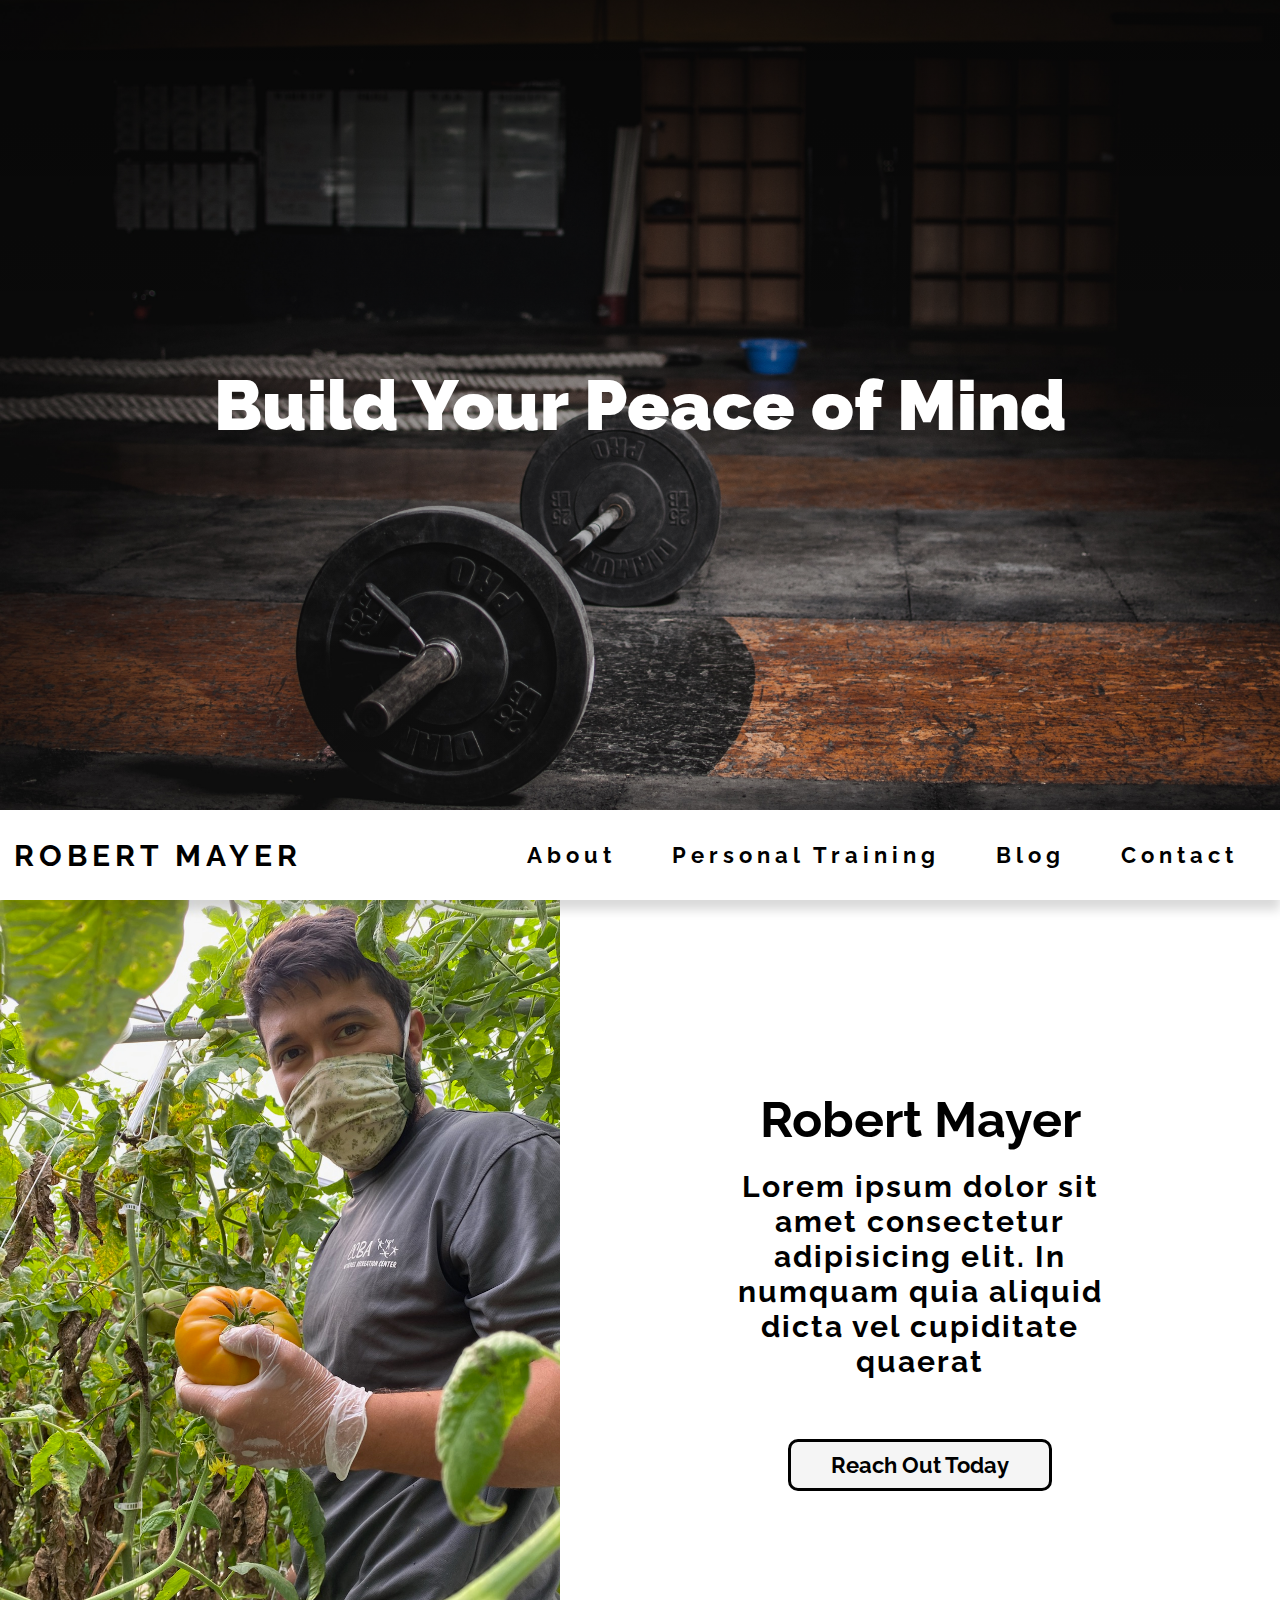
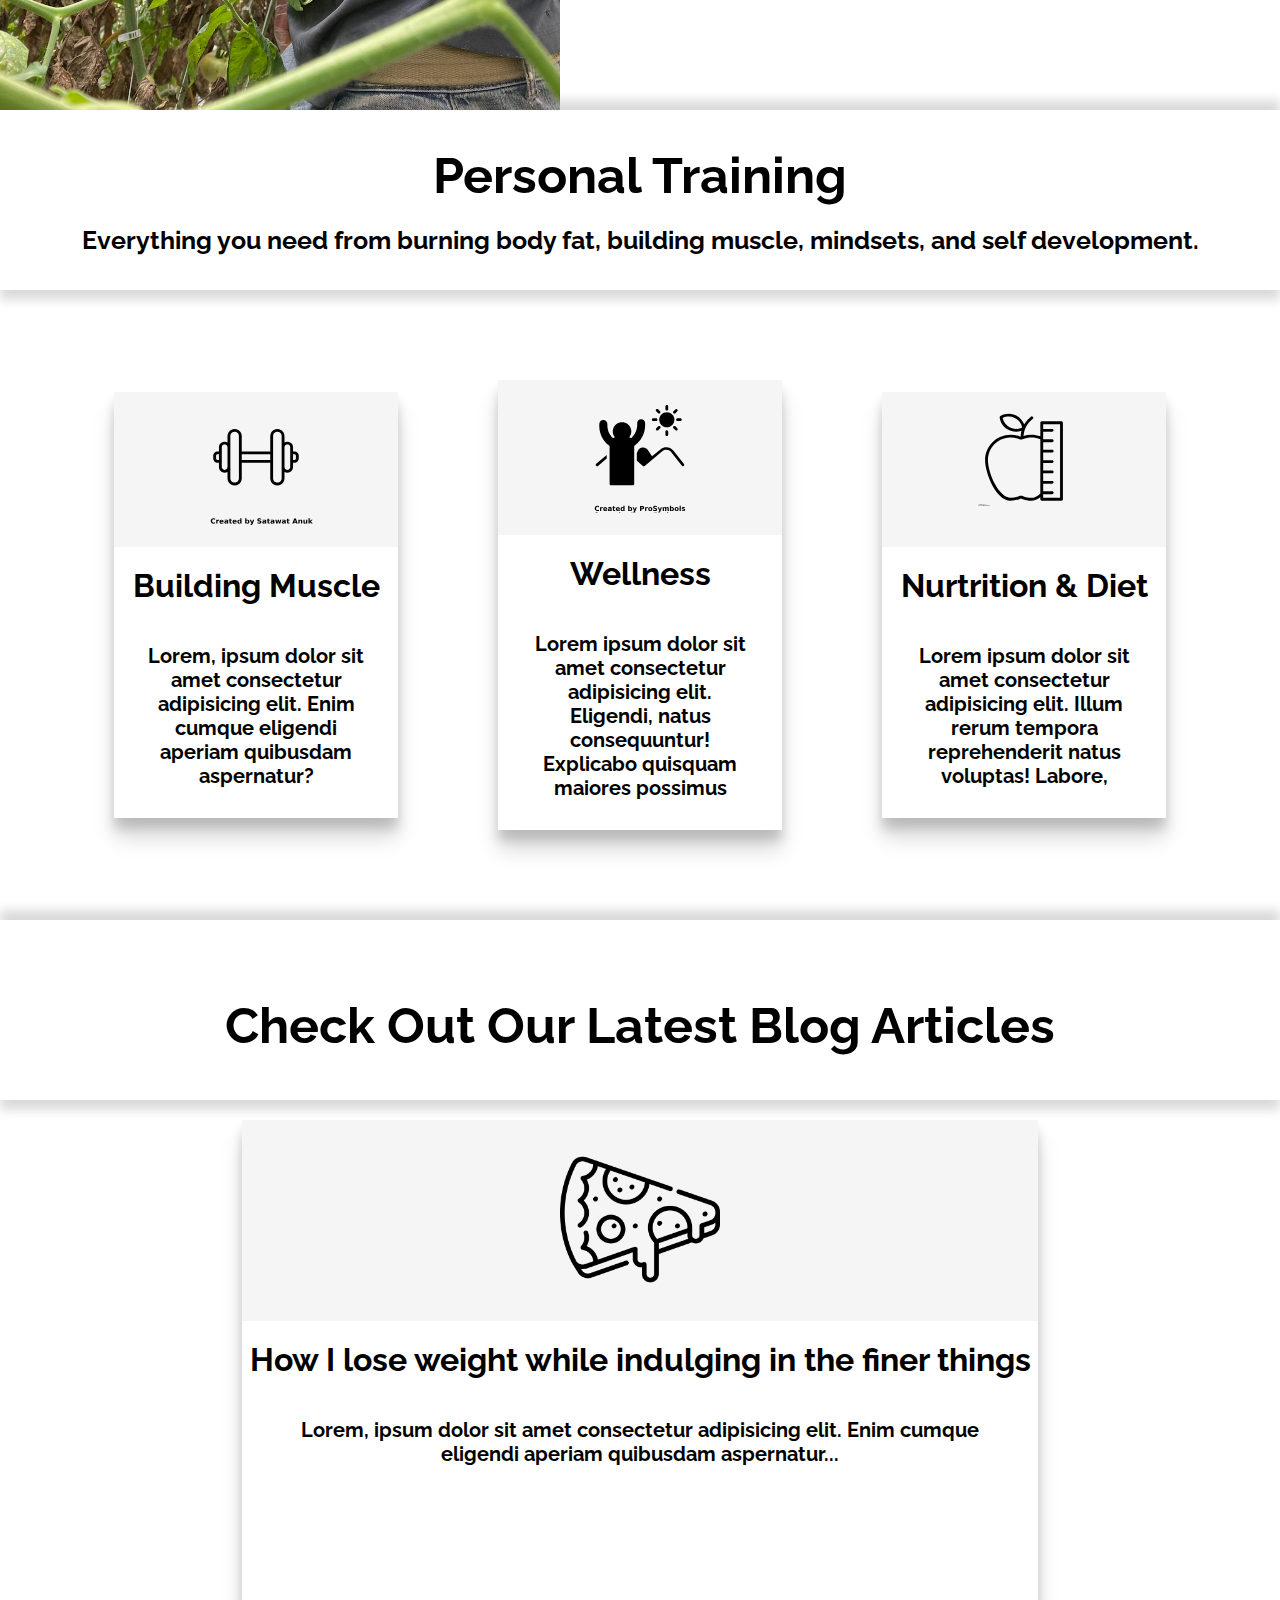
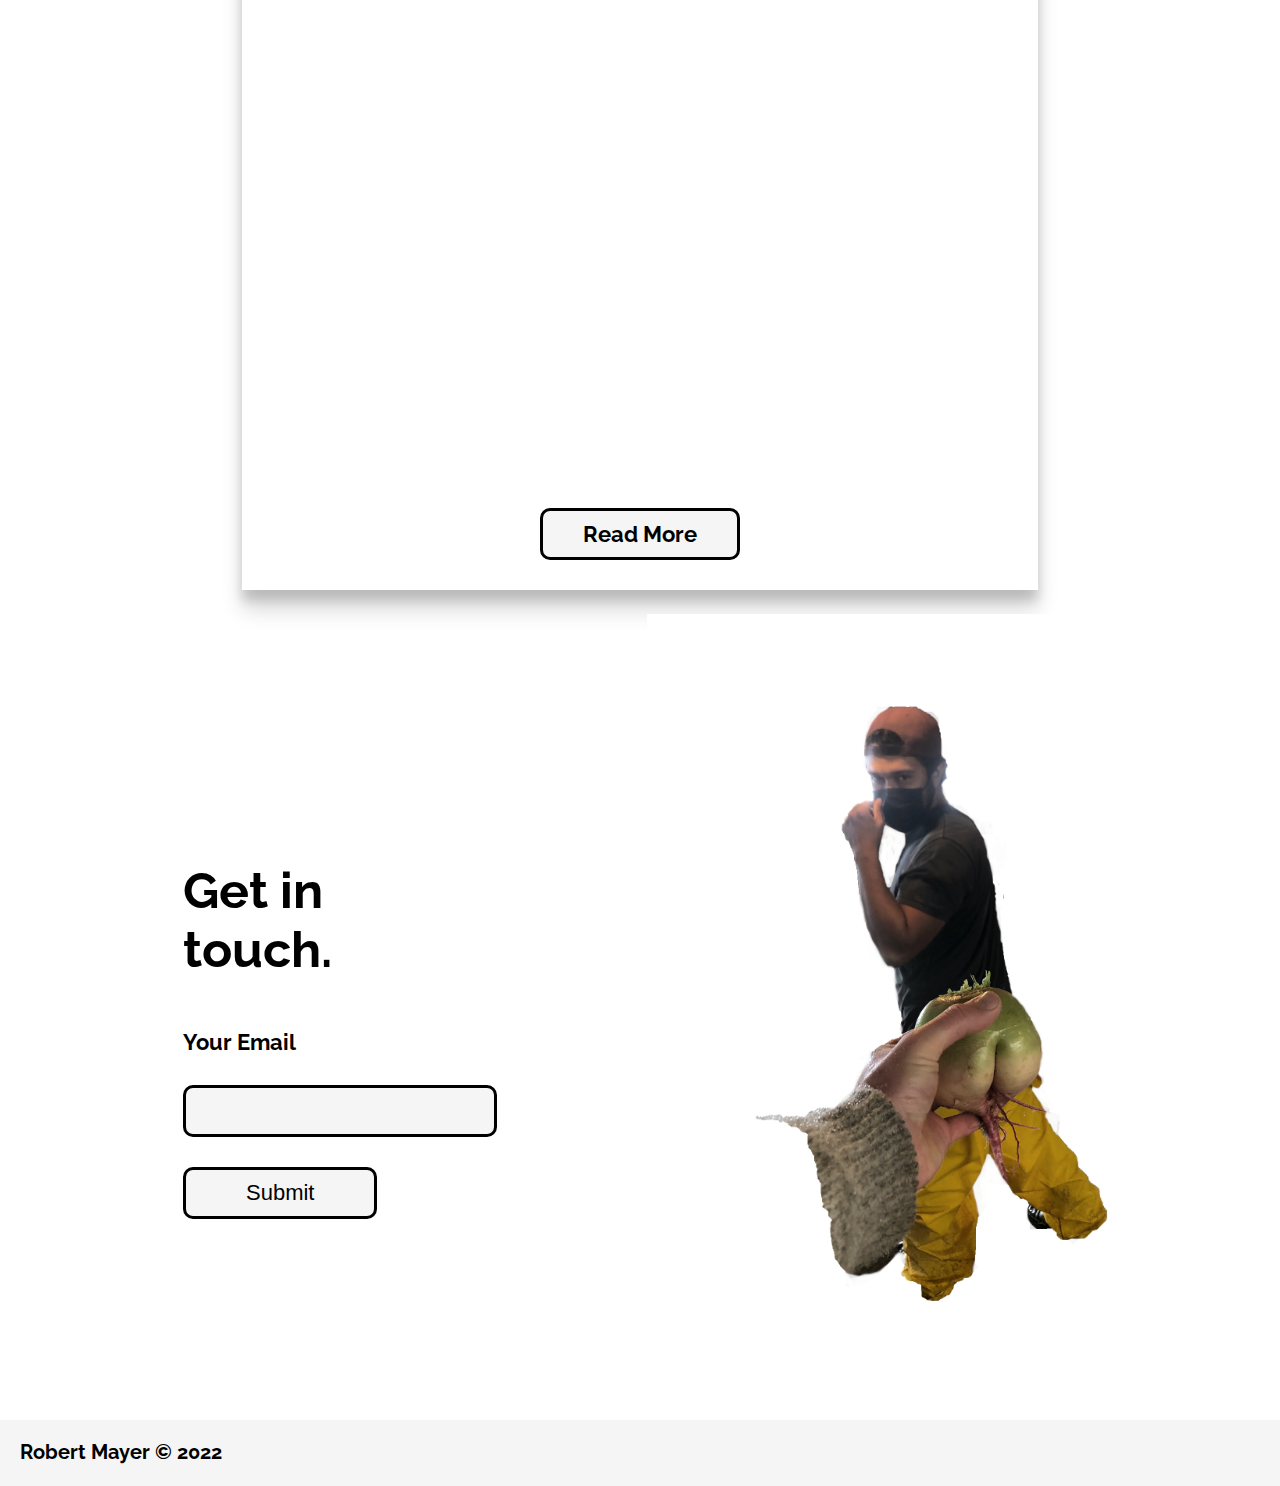
==== index.html @ 98b45c25 "Initial commit" ====
<!DOCTYPE html>
<html lang="en">
<head>
    <meta charset="UTF-8">
    <meta http-equiv="X-UA-Compatible" content="IE=edge">
    <meta name="viewport" content="width=device-width, initial-scale=1.0">
    <meta
        name="description"
        content="Robert is a personal trainer with your wellness in mind"
    >
    <link href="https://fonts.googleapis.com/css2?family=Raleway:wght@100&display=swap" rel="stylesheet">
    <link rel="stylesheet" href="/styles/style.css">
    <title>Robert Mayer | Personal Trainer</title>
</head>

<body>
    <section class="intro">
        <h2> Build Your Peace of Mind</h2> 
    </section>
    <header class="main-head">
        <nav>
            <div class="logo">
                <h1>Robert Mayer</h1>
            </div>
            <ul class="nav-links">
                <li>
                    <a href="#about">About</a>
                </li>
                <li>
                    <a href="#services">Personal Training</a>
                </li>
                <li>
                    <a href="#blog">Blog</a>
                </li>
                <li>
                    <a href="#contact">Contact</a>
                </li>
            </ul>
            <div class="burger">
                <div class="line1"></div>
                <div class="line2"></div>
                <div class="line3"></div>
            </div>
        </nav>  
    </header>
    <main>
    <section id="about" class="about">
        <div class="about-image">
            
        </div>
        <div class="about-intro">
            <h2> Robert Mayer</h2>
            <h1>Lorem ipsum dolor sit amet consectetur adipisicing elit.
                 In numquam quia aliquid dicta vel cupiditate quaerat   
            </h1>
            <a href="#contact" class="button">Reach Out Today</a>
        </div>
    </section>
    <section id="services" class="services">
        <header class="service-head">
            <h2> Personal Training</h2>
            <h3>Everything you need from burning body fat, building muscle, mindsets, and 
                self development.
            </h3>
        </header>
        <div class="service-cards">
            <div class="card">
                <div class="card-icon">
                    <img src="/icons/noun-fitness-2662732.svg" alt="">
                </div>
                <h4>Building Muscle</h4>
                <p> Lorem, ipsum dolor sit amet consectetur adipisicing elit. Enim cumque eligendi aperiam
                     quibusdam aspernatur? </p>
            </div>
            <div class="card">
                <div class="card-icon">
                    <img src="/icons/noun-fitness-2083931.svg" alt="">
                </div>
                <h4>Wellness</h4>
                <p> Lorem ipsum dolor sit amet consectetur adipisicing elit. Eligendi, natus consequuntur!
                    Explicabo quisquam maiores possimus</p>
            </div>
            <div class="card">
                <div class="card-icon">
                    <img src="/icons/noun-fitness-3569345.svg" alt="">
                </div>
                <h4>Nurtrition & Diet</h4>
                <p> Lorem ipsum dolor sit amet consectetur adipisicing elit. Illum rerum tempora reprehenderit
                    natus voluptas! Labore, </p>
            </div>
        </div>
    </section>
    <section id="blog" class="blog">
        <header class="blog-head">
            <h2> Check Out Our Latest Blog Articles</h2>
            <h3>
            </h3>
        </header>
        <div class="blog-cards">
            <div class="card">
                <div class="card-icon">
                    <img src="/icons/pizza.png" alt="">
                </div>
                <h4>How I lose weight while indulging in the finer things</h4>
                <p> Lorem, ipsum dolor sit amet consectetur adipisicing elit. Enim cumque eligendi aperiam
                     quibusdam aspernatur... </p>
                <a href="/about.html" class="button">Read More</a>
            </div>
        </div>
    </section>
    <section id="contact" class="contact">
        <div class="form">
            <h2>Get in <br> <span>touch.</span></h2>
            <form action="">
                <label for="email">Your Email</label>
                <input type="email" id="email required">
                <button type="submit">Submit</button>
            </form>
        </div>
        <div class="contact-image">
            <img src="/images/turnip.jpg" alt="turnip rob">
        </div>
    </section>
    </main>
    <footer>
        <h4>Robert Mayer &copy; 2022</h4>
        <ul>
            <li><a href="#"><img src="" alt=""></a></li>
        </ul>
    </footer>
    <script src="app.js"></script>
</body>
</html>
---- styles/style.css ----
* {
  margin: 0;
  padding: 0;
  -webkit-box-sizing: border-box;
          box-sizing: border-box;
}

html {
  font-size: 62.5%;
  scroll-behavior: smooth;
}

body {
  font-family: 'Raleway', sans-serif;
}

h1 {
  font-size: 3rem;
}

li,
button,
label,
input,
a,
p {
  font-size: 2.2rem;
}

h2 {
  font-size: 5rem;
}

h3 {
  font-size: 2.5rem;
}

h4,
h5 {
  font-size: 2rem;
}

ul {
  list-style: none;
}

a {
  text-decoration: none;
  color: black;
}

a.button {
  margin-bottom: 3rem;
  padding: 1rem 4rem;
  background: whitesmoke;
  border: solid;
  border-radius: 1rem;
  color: black;
  cursor: pointer;
  font-weight: bold;
  display: inline-block;
}

.burger {
  display: none;
  cursor: pointer;
}

.burger div {
  width: 25px;
  height: 3px;
  background-color: white;
  margin: 5px;
  -webkit-transition: all 1.2s ease;
  transition: all 1.2s ease;
}

@media screen and (max-width: 1024px) {
  .nav-links {
    width: 35%;
  }
}

@media screen and (max-width: 960px) {
  body {
    overflow-x: hidden;
  }
  body .nav-links {
    display: -webkit-box;
    display: -ms-flexbox;
    display: flex;
    -ms-flex-pack: distribute;
        justify-content: space-around;
    -webkit-box-align: center;
        -ms-flex-align: center;
            align-items: center;
    -webkit-box-orient: vertical;
    -webkit-box-direction: normal;
        -ms-flex-direction: column;
            flex-direction: column;
  }
  body .contact-image img {
    display: none;
  }
}

.intro {
  display: -webkit-box;
  display: -ms-flexbox;
  display: flex;
  -webkit-box-pack: center;
      -ms-flex-pack: center;
          justify-content: center;
  -webkit-box-align: center;
      -ms-flex-align: center;
          align-items: center;
  -webkit-box-orient: vertical;
  -webkit-box-direction: normal;
      -ms-flex-direction: column;
          flex-direction: column;
  min-height: 90vh;
  background: -webkit-gradient(linear, left top, left bottom, from(rgba(0, 0, 0, 0.5)), to(transparent)), url("/images/pexels-leon-ardho-1552252.jpg");
  background: linear-gradient(rgba(0, 0, 0, 0.5), transparent), url("/images/pexels-leon-ardho-1552252.jpg");
  background-size: cover;
  background-position: center;
  color: white;
}

.intro h2 {
  font-weight: 900;
  font-size: 7rem;
}

.main-head {
  -webkit-box-shadow: 0px 10px 10px rgba(0, 0, 0, 0.15);
          box-shadow: 0px 10px 10px rgba(0, 0, 0, 0.15);
  z-index: 2;
  position: -webkit-sticky;
  position: sticky;
  top: 0;
}

nav {
  display: -webkit-box;
  display: -ms-flexbox;
  display: flex;
  -ms-flex-pack: distribute;
      justify-content: space-around;
  -webkit-box-align: center;
      -ms-flex-align: center;
          align-items: center;
  -webkit-box-orient: horizontal;
  -webkit-box-direction: normal;
      -ms-flex-direction: row;
          flex-direction: row;
  min-height: 10vh;
  background-color: white;
}

nav .logo {
  color: black;
  text-transform: uppercase;
  letter-spacing: .5rem;
  font-weight: bold;
  padding-right: 17rem;
}

nav .nav-links {
  display: -webkit-box;
  display: -ms-flexbox;
  display: flex;
  -ms-flex-pack: distribute;
      justify-content: space-around;
  -webkit-box-align: center;
      -ms-flex-align: center;
          align-items: center;
  -webkit-box-orient: horizontal;
  -webkit-box-direction: normal;
      -ms-flex-direction: row;
          flex-direction: row;
  width: 60%;
}

nav .nav-links a {
  color: black;
  text-decoration: none;
  letter-spacing: .5rem;
  font-weight: bold;
}

nav .nav-links {
  list-style: none;
}

.burger {
  display: none;
  cursor: pointer;
}

.burger div {
  width: 25px;
  height: 3px;
  background-color: black;
  margin: 5px;
  -webkit-transition: all 1.2s ease;
  transition: all 1.2s ease;
}

@media screen and (max-width: 1024px) {
  .nav-links {
    width: 35%;
  }
}

@media screen and (max-width: 960px) {
  body {
    overflow-x: hidden;
  }
  body .nav-links {
    display: -webkit-box;
    display: -ms-flexbox;
    display: flex;
    -ms-flex-pack: distribute;
        justify-content: space-around;
    -webkit-box-align: center;
        -ms-flex-align: center;
            align-items: center;
    -webkit-box-orient: vertical;
    -webkit-box-direction: normal;
        -ms-flex-direction: column;
            flex-direction: column;
  }
  body .contact-image img {
    display: none;
  }
}

.about {
  min-height: 90vh;
  margin: 0 0 0 auto;
  display: -webkit-box;
  display: -ms-flexbox;
  display: flex;
  -ms-flex-wrap: wrap;
      flex-wrap: wrap;
  overflow: hidden;
}

.about-image {
  -webkit-box-flex: 1;
      -ms-flex: 1 1 40rem;
          flex: 1 1 40rem;
  background: whitesmoke;
  min-height: 50vh;
  position: relative;
  z-index: 1;
  background-image: url("/images/IMG_3941.jpg");
  background-size: cover;
}

.about-image img {
  width: 80%;
  height: 150%;
  -o-object-fit: contain;
     object-fit: contain;
}

.about-intro {
  -webkit-box-flex: 2;
      -ms-flex: 2 1 40rem;
          flex: 2 1 40rem;
  display: -webkit-box;
  display: -ms-flexbox;
  display: flex;
  -webkit-box-pack: center;
      -ms-flex-pack: center;
          justify-content: center;
  -webkit-box-align: center;
      -ms-flex-align: center;
          align-items: center;
  -webkit-box-orient: vertical;
  -webkit-box-direction: normal;
      -ms-flex-direction: column;
          flex-direction: column;
}

.about-intro h2 {
  font-weight: bolder;
}

.about-intro h1 {
  padding: 2rem 15rem 6rem 15rem;
  text-align: center;
  letter-spacing: .2rem;
  font-weight: bold;
  line-height: 3.5rem;
}

.services {
  min-height: 90vh;
}

.service-head {
  background: white;
  min-height: 20vh;
  color: black;
  text-align: center;
  display: -webkit-box;
  display: -ms-flexbox;
  display: flex;
  -webkit-box-pack: center;
      -ms-flex-pack: center;
          justify-content: center;
  -webkit-box-align: center;
      -ms-flex-align: center;
          align-items: center;
  -webkit-box-orient: vertical;
  -webkit-box-direction: normal;
      -ms-flex-direction: column;
          flex-direction: column;
  -webkit-box-shadow: 0px -10px 10px rgba(0, 0, 0, 0.15), 0px 10px 10px rgba(0, 0, 0, 0.15);
          box-shadow: 0px -10px 10px rgba(0, 0, 0, 0.15), 0px 10px 10px rgba(0, 0, 0, 0.15);
  z-index: 2;
}

.service-head h2 {
  padding-bottom: 2rem;
}

.card {
  text-align: center;
  -webkit-box-flex: 1;
      -ms-flex: 1 1 25rem;
          flex: 1 1 25rem;
  min-height: 40vh;
  margin: 2rem 5rem;
  -webkit-box-shadow: 0px 10px 10px rgba(0, 0, 0, 0.15), 0px 20px 20px rgba(0, 0, 0, 0.15);
          box-shadow: 0px 10px 10px rgba(0, 0, 0, 0.15), 0px 20px 20px rgba(0, 0, 0, 0.15);
}

.card h4 {
  font-size: 3.2rem;
  font-weight: bold;
  padding-bottom: 1rem;
  padding-top: 2rem;
}

.card p {
  font-size: 2rem;
  padding: 3rem;
  font-weight: bold;
}

.service-cards {
  width: 90%;
  margin: auto;
  display: -webkit-box;
  display: -ms-flexbox;
  display: flex;
  min-height: 70vh;
  -webkit-box-align: center;
      -ms-flex-align: center;
          align-items: center;
  -ms-flex-wrap: wrap;
      flex-wrap: wrap;
}

.service-cards .card img {
  max-width: 40%;
  margin: 2rem;
}

.service-cards .card-icon {
  background: whitesmoke;
}

.blog {
  min-height: 90vh;
}

.blog-head {
  background: white;
  min-height: 20vh;
  color: black;
  text-align: center;
  display: -webkit-box;
  display: -ms-flexbox;
  display: flex;
  -webkit-box-pack: center;
      -ms-flex-pack: center;
          justify-content: center;
  -webkit-box-align: center;
      -ms-flex-align: center;
          align-items: center;
  -webkit-box-orient: vertical;
  -webkit-box-direction: normal;
      -ms-flex-direction: column;
          flex-direction: column;
  -webkit-box-shadow: 0px -10px 10px rgba(0, 0, 0, 0.15), 0px 10px 10px rgba(0, 0, 0, 0.15);
          box-shadow: 0px -10px 10px rgba(0, 0, 0, 0.15), 0px 10px 10px rgba(0, 0, 0, 0.15);
  z-index: 2;
  padding-top: 3rem;
}

.blog-head h2 {
  padding: 2rem;
}

.card {
  text-align: center;
  min-height: auto;
  margin: 2rem 5rem;
  -webkit-box-shadow: 0px 10px 10px rgba(0, 0, 0, 0.15), 0px 20px 20px rgba(0, 0, 0, 0.15);
          box-shadow: 0px 10px 10px rgba(0, 0, 0, 0.15), 0px 20px 20px rgba(0, 0, 0, 0.15);
}

.card h4 {
  font-size: 3.2rem;
  font-weight: bold;
  padding-bottom: 1rem;
  padding-top: 2rem;
}

.blog-cards {
  display: -webkit-box;
  display: -ms-flexbox;
  display: flex;
  -webkit-box-pack: center;
      -ms-flex-pack: center;
          justify-content: center;
  -webkit-box-align: center;
      -ms-flex-align: center;
          align-items: center;
  -webkit-box-orient: vertical;
  -webkit-box-direction: normal;
      -ms-flex-direction: column;
          flex-direction: column;
  width: 70%;
  margin: auto;
  display: flex;
}

.blog-cards .card p {
  font-size: 2rem;
  padding: 3rem;
  font-weight: bold;
  height: 80vh;
}

.card img {
  max-width: 20%;
  margin: 2rem;
}

.card-icon {
  background: whitesmoke;
}

.contact {
  min-height: 90vh;
  -ms-flex-wrap: wrap;
      flex-wrap: wrap;
  display: -webkit-box;
  display: -ms-flexbox;
  display: flex;
  -webkit-box-pack: center;
      -ms-flex-pack: center;
          justify-content: center;
  -webkit-box-align: center;
      -ms-flex-align: center;
          align-items: center;
  -webkit-box-orient: horizontal;
  -webkit-box-direction: normal;
      -ms-flex-direction: row;
          flex-direction: row;
}

.contact-image img {
  max-width: 60rem;
  -o-object-fit: contain;
     object-fit: contain;
}

.form {
  padding: 7rem 15rem;
}

.form h2 {
  margin: 5rem 0rem;
}

.form span {
  color: black;
}

.form label {
  display: block;
  font-weight: bold;
}

.form input {
  display: block;
  margin: 3rem 0rem;
  background: whitesmoke;
  color: black;
  border: solid;
  border-radius: 1rem;
  padding: 1rem;
}

.form button {
  padding: 1rem 6rem;
  background: whitesmoke;
  color: black;
  border: solid;
  border-radius: 1rem;
}

footer {
  background: whitesmoke;
  color: black;
  display: -webkit-box;
  display: -ms-flexbox;
  display: flex;
  padding: 2rem;
}

footer ul {
  display: -webkit-box;
  display: -ms-flexbox;
  display: flex;
  display: flex;
  -webkit-box-pack: center;
      -ms-flex-pack: center;
          justify-content: center;
  -webkit-box-align: center;
      -ms-flex-align: center;
          align-items: center;
  -webkit-box-orient: vertical;
  -webkit-box-direction: normal;
      -ms-flex-direction: column;
          flex-direction: column;
}
@media screen and (max-width:1024px){
  .nav-links{
      width: 45%;
  }
}

@media screen and (max-width:768px){
   body{
       overflow-x: hidden;
   }
   .logo {
       font-size: 3rem;
   }
   .nav-links{
       position: absolute;
       right: 0px;
       height: 92vh;
       top: 8vh;
       background-color: white;
       display: flex;
       flex-direction: column;
       align-items: center;
       width: 40%;
       transform: translateX(100%);
       transition: transform 0.5s ease-in;
   }
   .nav-links a {
       color: black;
       text-decoration: underline;
       display: flex;
       flex-direction: column;
       align-items: center;
       }
   

   .nav-links li{
       opacity: 0;
   }
   .burger{
       display: block;
   }

   .nav-active{
       transform: translateX(0%);
   }

   @keyframes navLinkFade{
       from{
           opacity: 0;
           transform: translateX(50px);
       }
       to{
           opacity: 1;
           transform: translateX(0px);
       }
   }
}

.toggle .line1{
   transform: rotate(-405deg) translate(-5px,6px);
}
.toggle .line2{
   opacity: 0;
}
.toggle .line3{
   transform: rotate(+405deg) translate(-5px,-6px);
}

/*# sourceMappingURL=style.css.map */
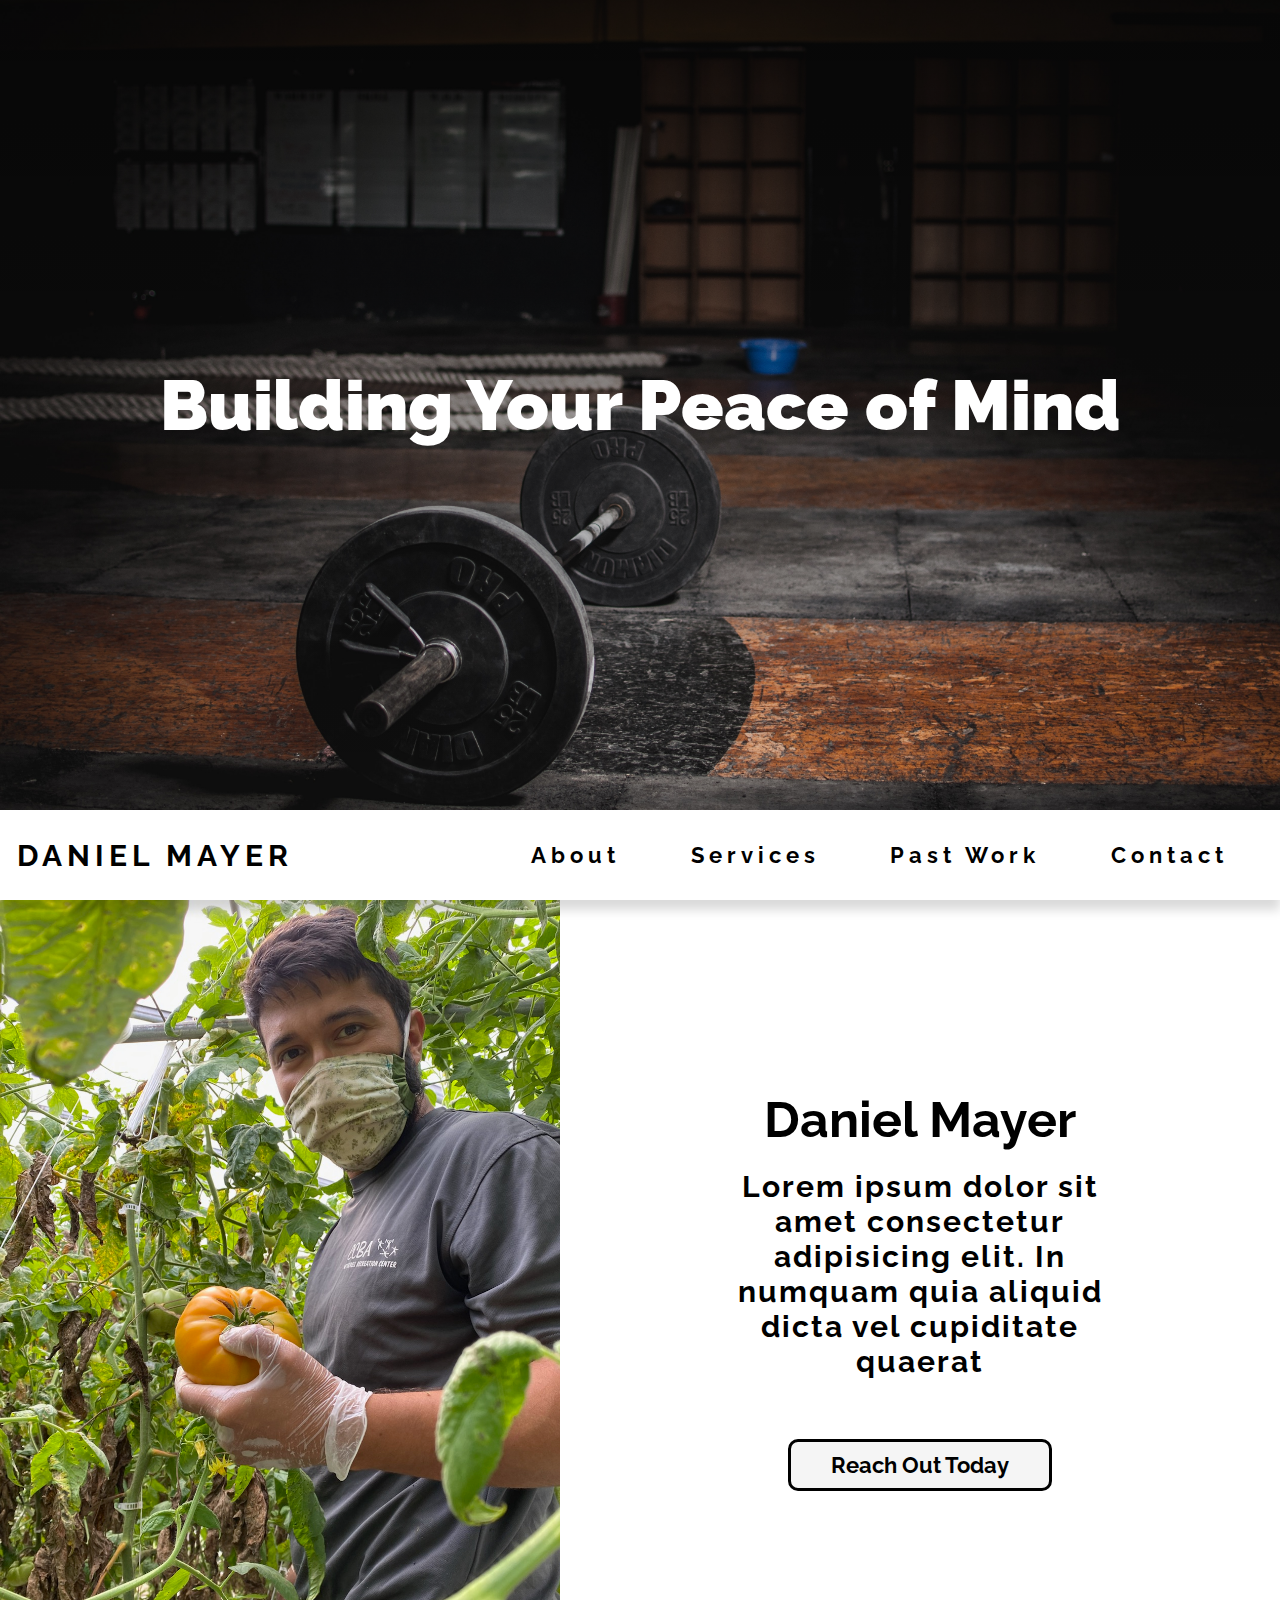
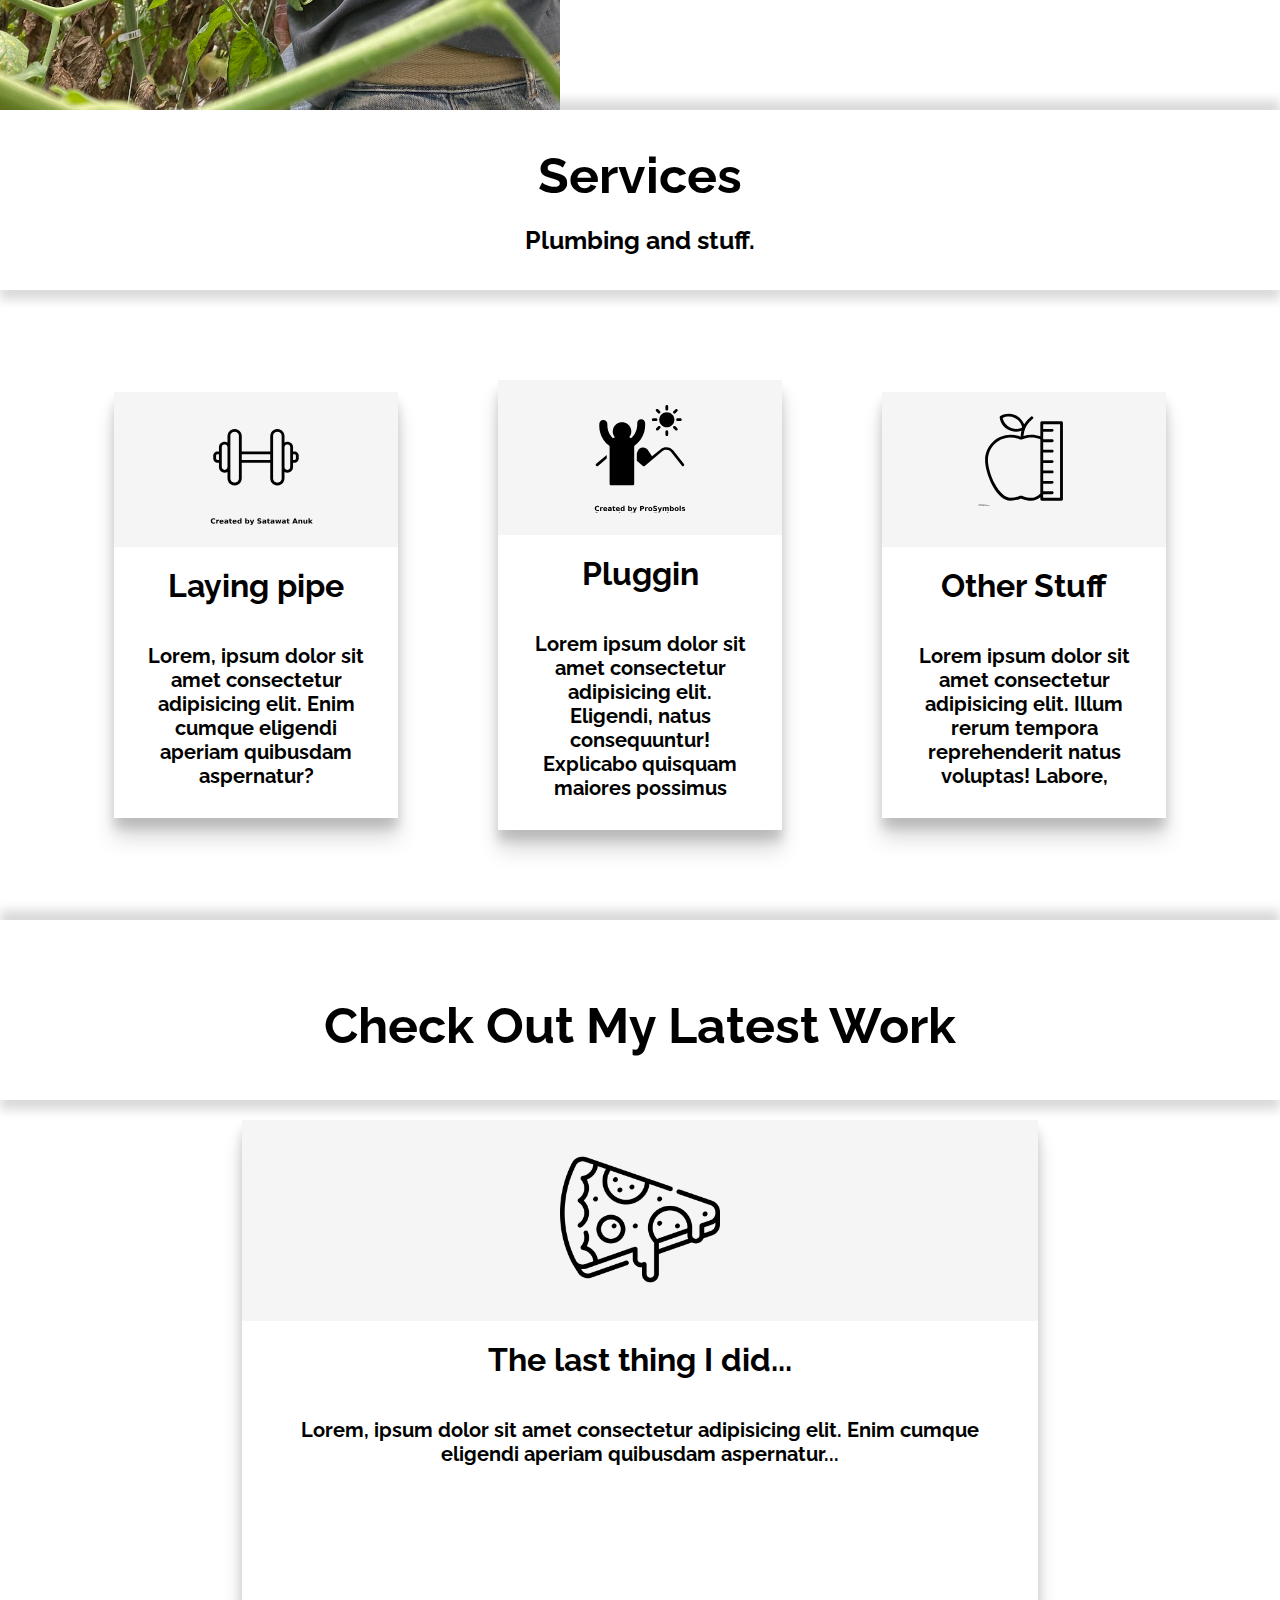
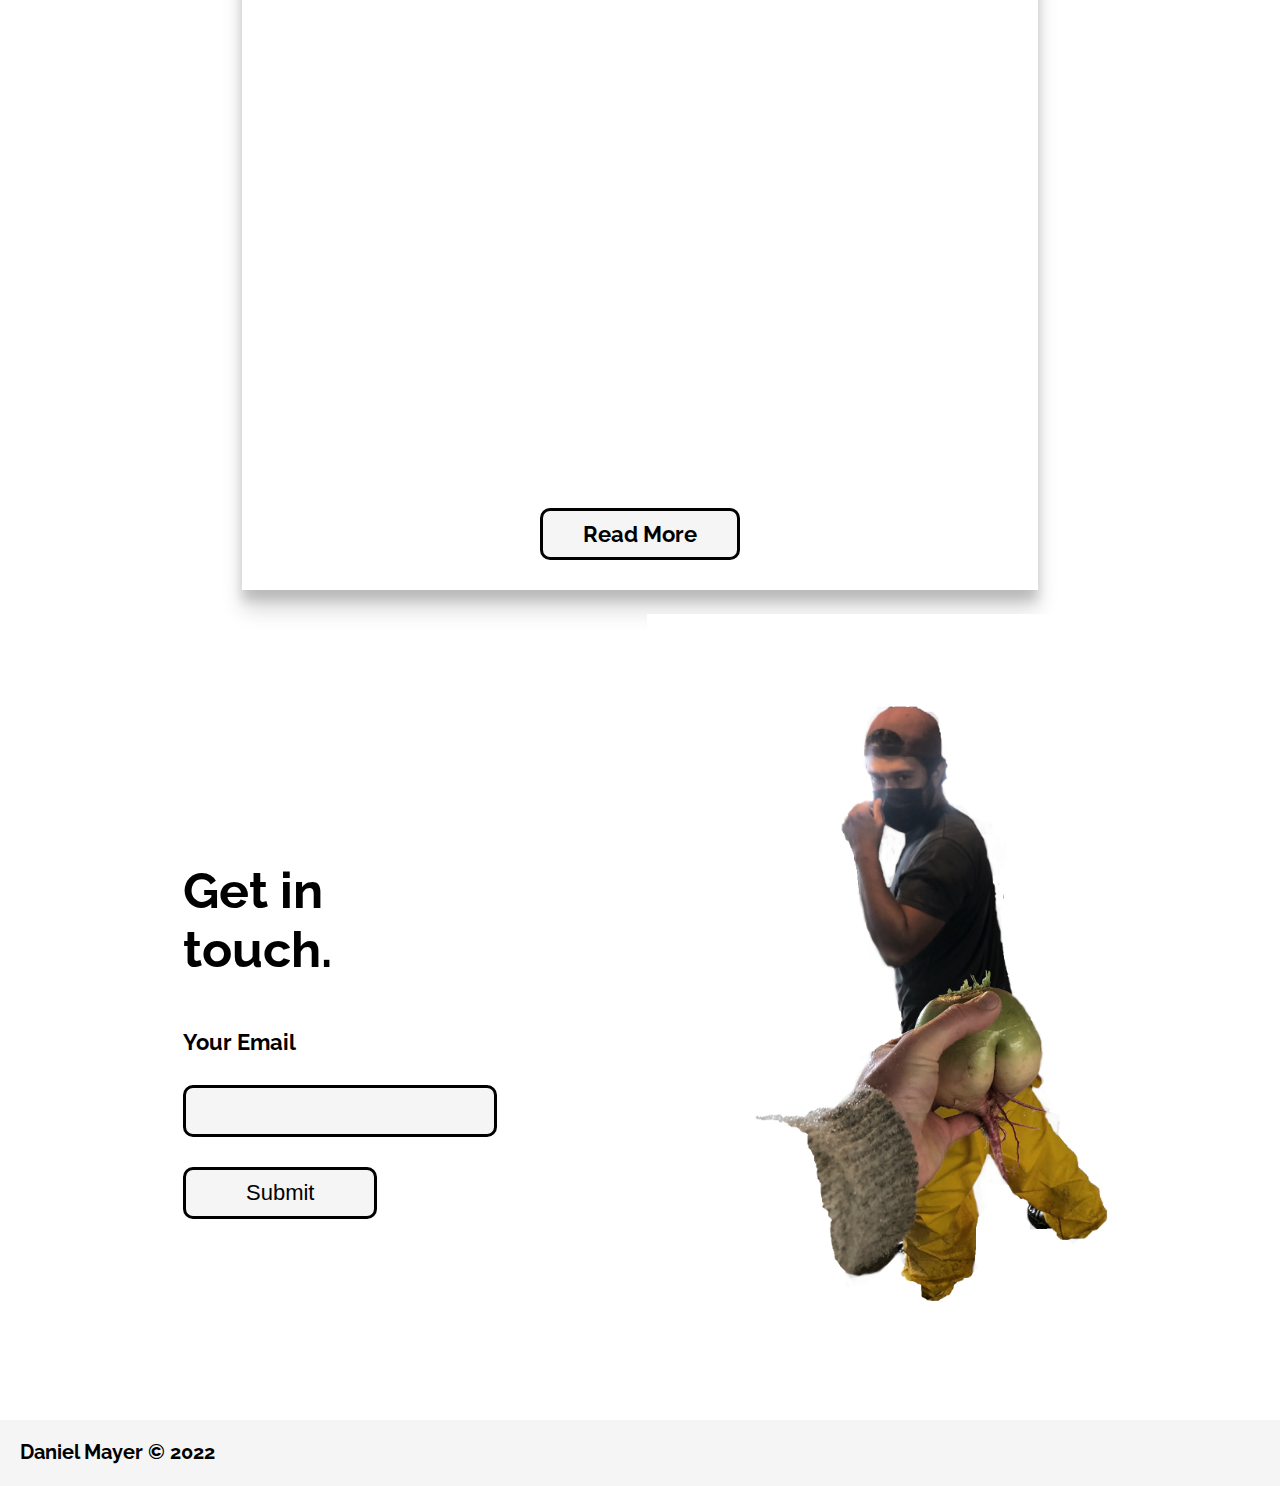
==== commit faeb93c7: "changing names, services, and images" ====
--- a/index.html
+++ b/index.html
@@ -6,31 +6,31 @@
     <meta name="viewport" content="width=device-width, initial-scale=1.0">
     <meta
         name="description"
-        content="Robert is a personal trainer with your wellness in mind"
+        content="Daniel is a plumber in Tucson Arizona"
     >
     <link href="https://fonts.googleapis.com/css2?family=Raleway:wght@100&display=swap" rel="stylesheet">
     <link rel="stylesheet" href="/styles/style.css">
-    <title>Robert Mayer | Personal Trainer</title>
+    <title>Daniel Mayer | Tradesman</title>
 </head>
 
 <body>
     <section class="intro">
-        <h2> Build Your Peace of Mind</h2> 
+        <h2> Building Your Peace of Mind</h2> 
     </section>
     <header class="main-head">
         <nav>
             <div class="logo">
-                <h1>Robert Mayer</h1>
+                <h1>Daniel Mayer</h1>
             </div>
             <ul class="nav-links">
                 <li>
                     <a href="#about">About</a>
                 </li>
                 <li>
-                    <a href="#services">Personal Training</a>
+                    <a href="#services">Services</a>
                 </li>
                 <li>
-                    <a href="#blog">Blog</a>
+                    <a href="#blog">Past Work</a>
                 </li>
                 <li>
                     <a href="#contact">Contact</a>
@@ -49,7 +49,7 @@
             
         </div>
         <div class="about-intro">
-            <h2> Robert Mayer</h2>
+            <h2> Daniel Mayer</h2>
             <h1>Lorem ipsum dolor sit amet consectetur adipisicing elit.
                  In numquam quia aliquid dicta vel cupiditate quaerat   
             </h1>
@@ -58,9 +58,8 @@
     </section>
     <section id="services" class="services">
         <header class="service-head">
-            <h2> Personal Training</h2>
-            <h3>Everything you need from burning body fat, building muscle, mindsets, and 
-                self development.
+            <h2> Services</h2>
+            <h3>Plumbing and stuff.
             </h3>
         </header>
         <div class="service-cards">
@@ -68,7 +67,7 @@
                 <div class="card-icon">
                     <img src="/icons/noun-fitness-2662732.svg" alt="">
                 </div>
-                <h4>Building Muscle</h4>
+                <h4>Laying pipe</h4>
                 <p> Lorem, ipsum dolor sit amet consectetur adipisicing elit. Enim cumque eligendi aperiam
                      quibusdam aspernatur? </p>
             </div>
@@ -76,7 +75,7 @@
                 <div class="card-icon">
                     <img src="/icons/noun-fitness-2083931.svg" alt="">
                 </div>
-                <h4>Wellness</h4>
+                <h4>Pluggin</h4>
                 <p> Lorem ipsum dolor sit amet consectetur adipisicing elit. Eligendi, natus consequuntur!
                     Explicabo quisquam maiores possimus</p>
             </div>
@@ -84,7 +83,7 @@
                 <div class="card-icon">
                     <img src="/icons/noun-fitness-3569345.svg" alt="">
                 </div>
-                <h4>Nurtrition & Diet</h4>
+                <h4>Other Stuff</h4>
                 <p> Lorem ipsum dolor sit amet consectetur adipisicing elit. Illum rerum tempora reprehenderit
                     natus voluptas! Labore, </p>
             </div>
@@ -92,7 +91,7 @@
     </section>
     <section id="blog" class="blog">
         <header class="blog-head">
-            <h2> Check Out Our Latest Blog Articles</h2>
+            <h2> Check Out My Latest Work</h2>
             <h3>
             </h3>
         </header>
@@ -101,7 +100,7 @@
                 <div class="card-icon">
                     <img src="/icons/pizza.png" alt="">
                 </div>
-                <h4>How I lose weight while indulging in the finer things</h4>
+                <h4>The last thing I did...</h4>
                 <p> Lorem, ipsum dolor sit amet consectetur adipisicing elit. Enim cumque eligendi aperiam
                      quibusdam aspernatur... </p>
                 <a href="/about.html" class="button">Read More</a>
@@ -123,7 +122,7 @@
     </section>
     </main>
     <footer>
-        <h4>Robert Mayer &copy; 2022</h4>
+        <h4>Daniel Mayer &copy; 2022</h4>
         <ul>
             <li><a href="#"><img src="" alt=""></a></li>
         </ul>
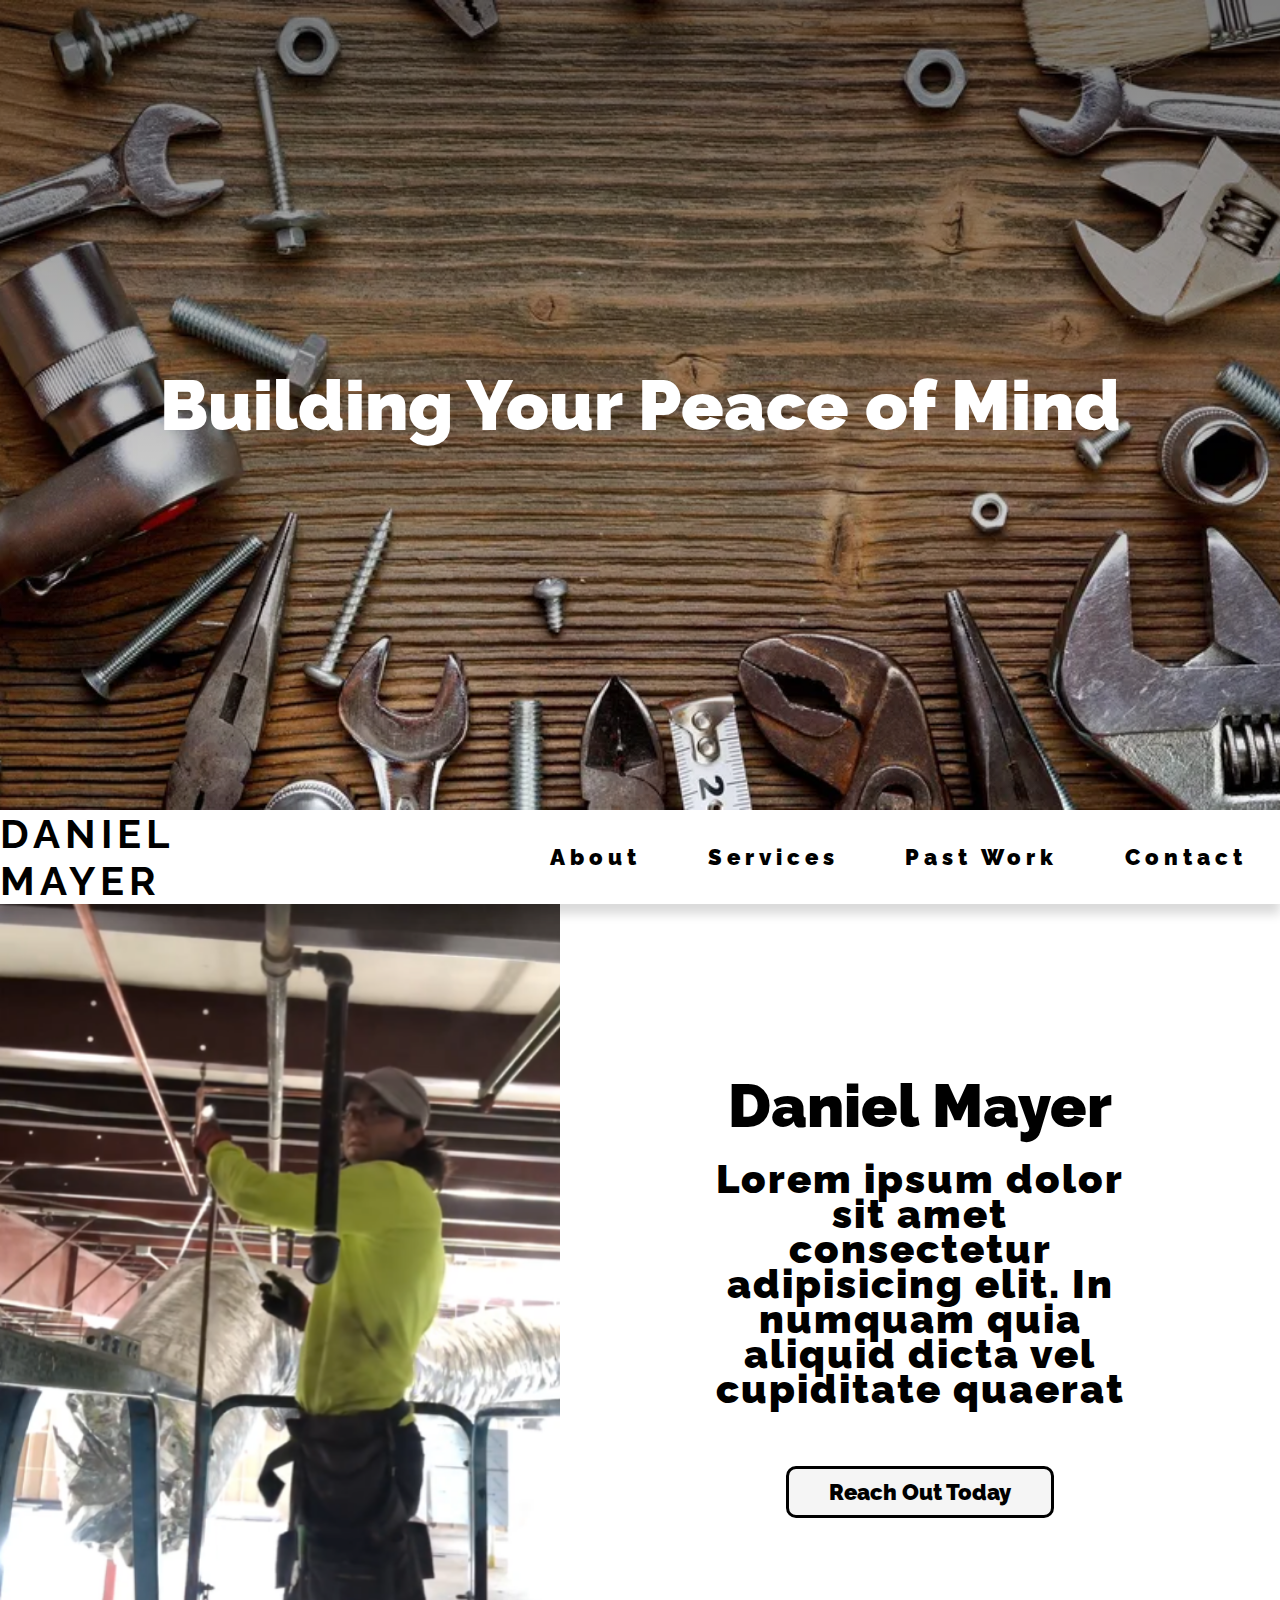
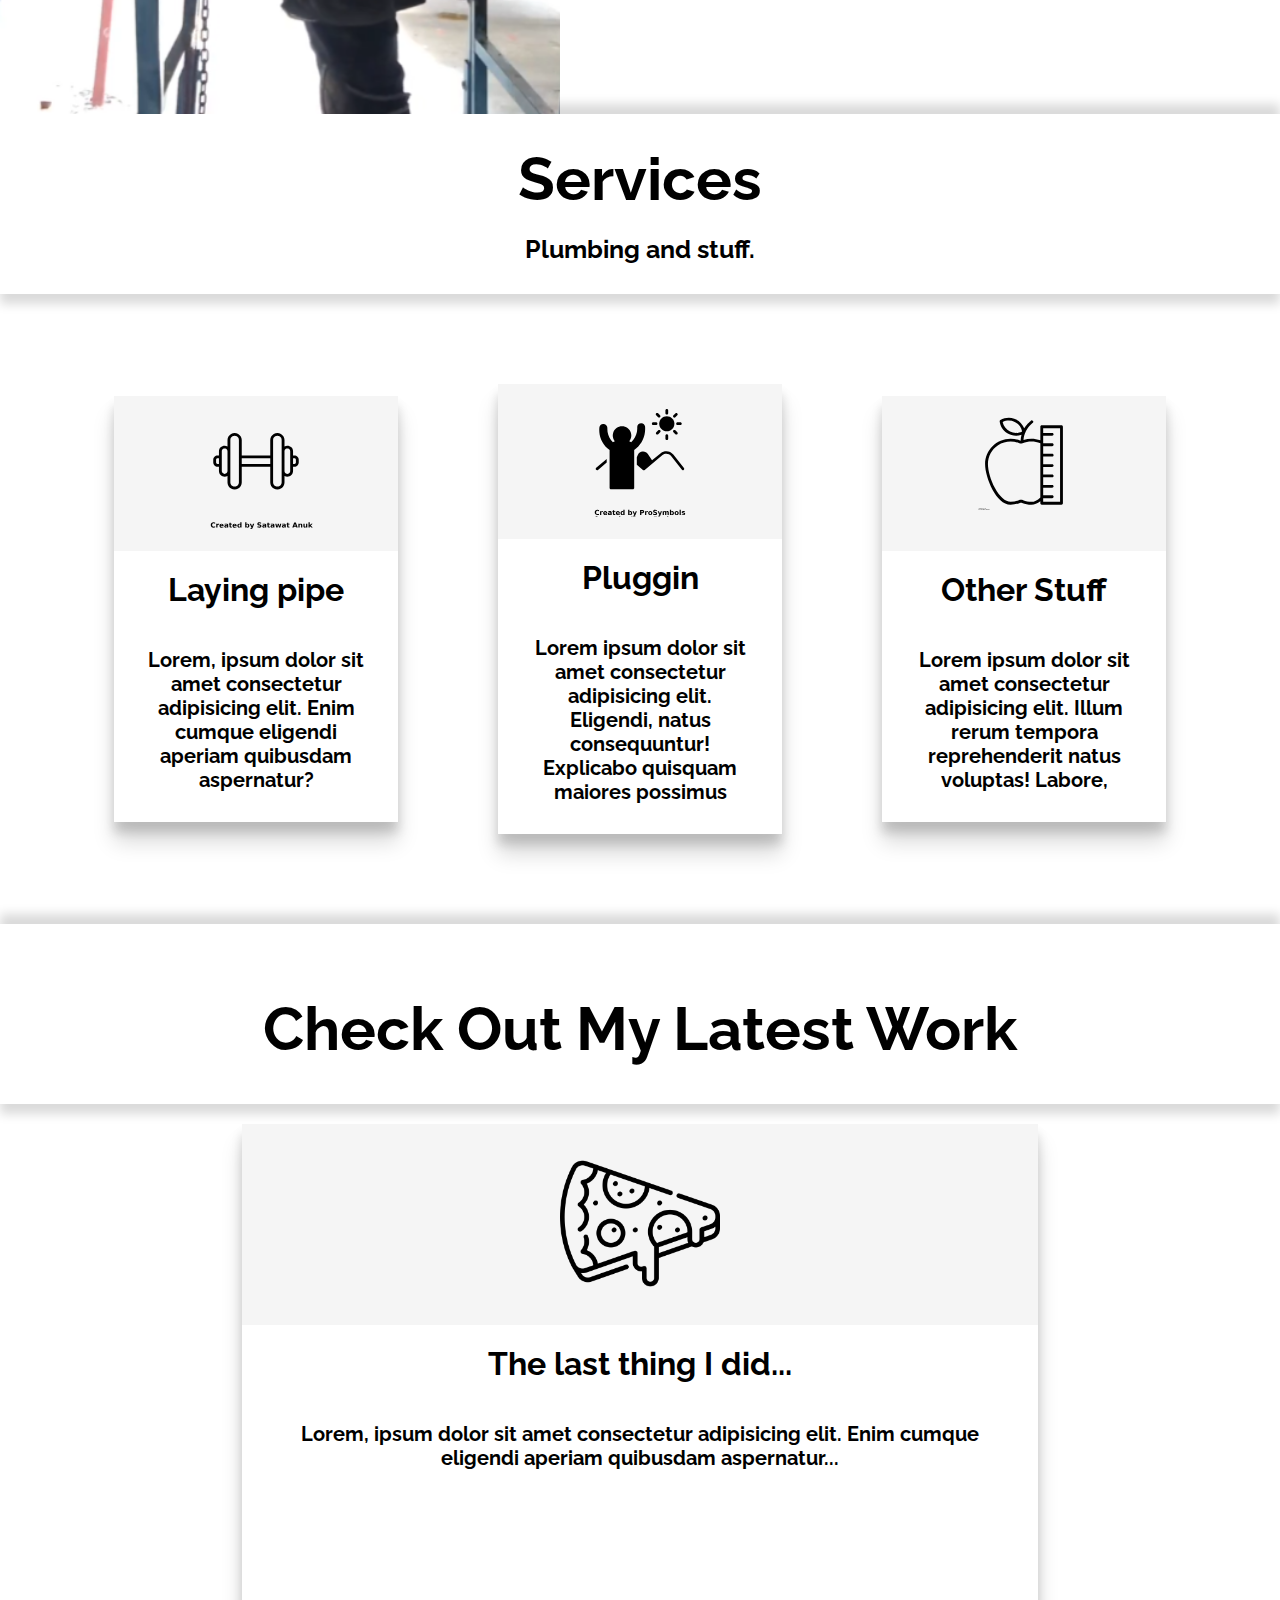
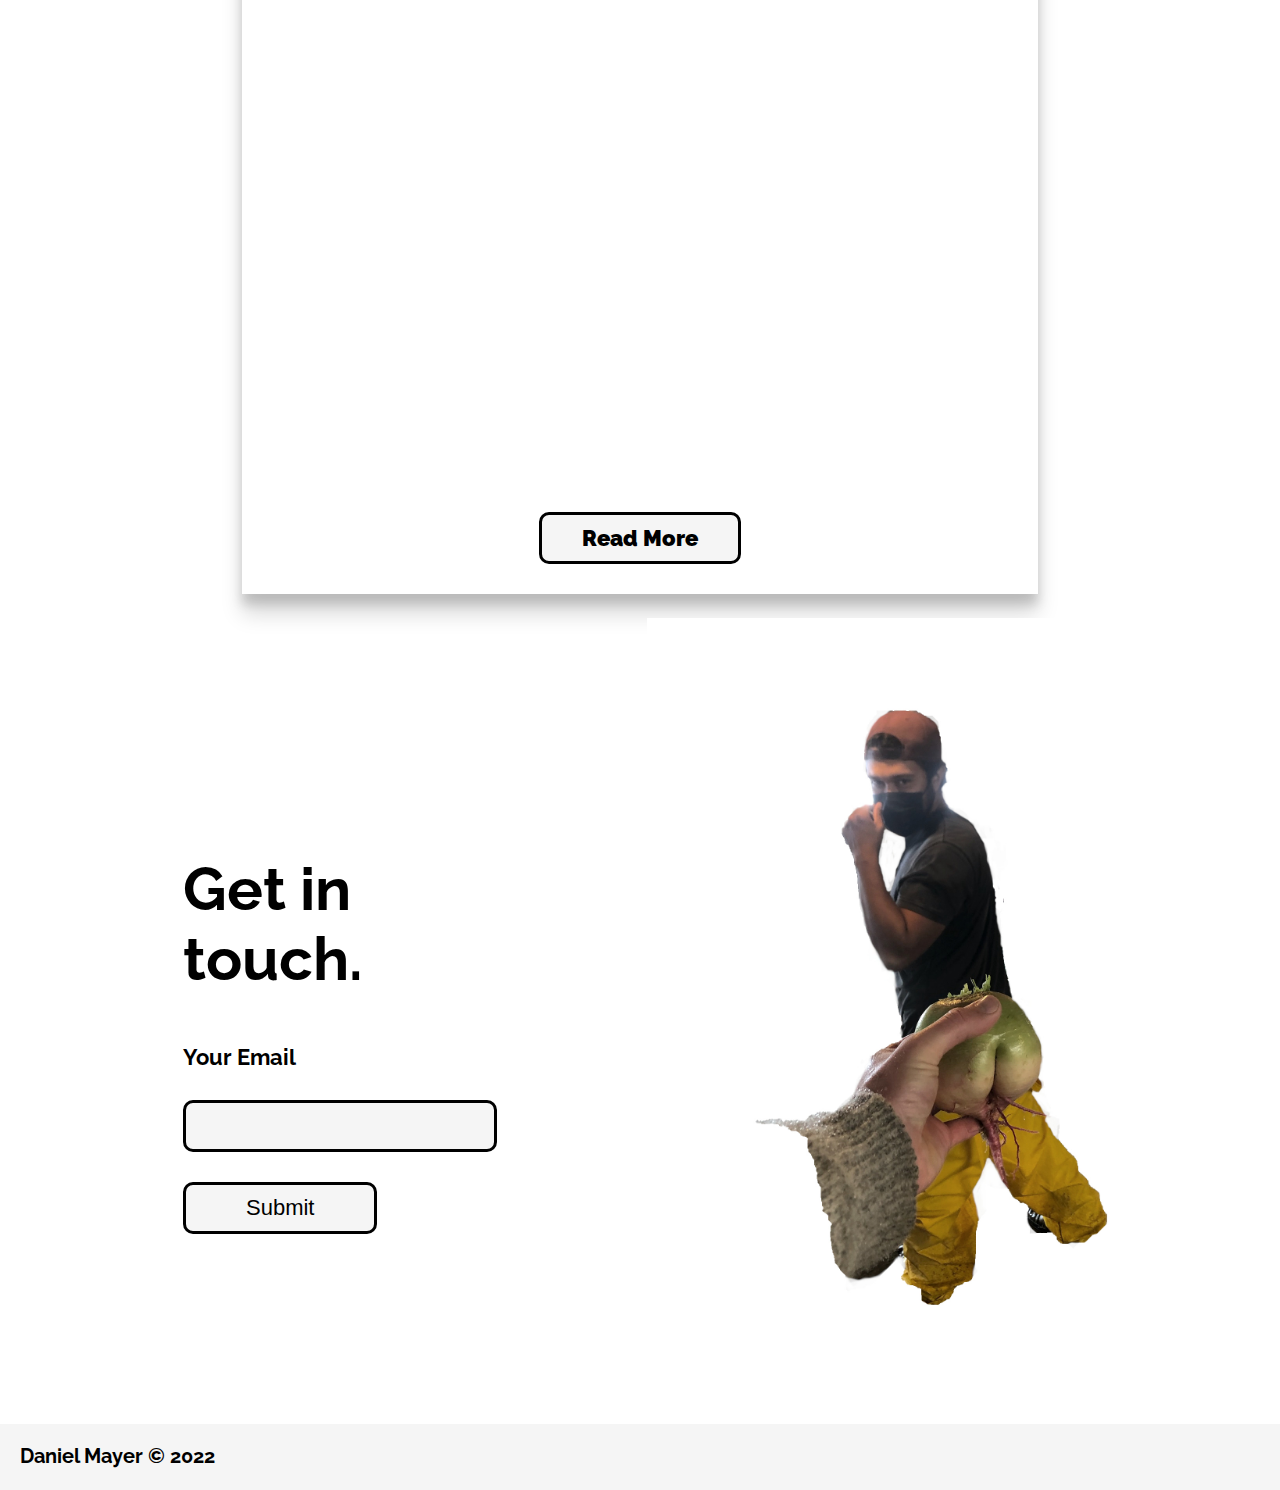
==== commit 5cb1061a: "added header image, changed font sizes and weight" ====
--- a/index.html
+++ b/index.html
@@ -49,7 +49,7 @@
             
         </div>
         <div class="about-intro">
-            <h2> Daniel Mayer</h2>
+            <h2> Daniel Mayer </h2>
             <h1>Lorem ipsum dolor sit amet consectetur adipisicing elit.
                  In numquam quia aliquid dicta vel cupiditate quaerat   
             </h1>
--- a/styles/style.css
+++ b/styles/style.css
@@ -8,6 +8,7 @@
 html {
   font-size: 62.5%;
   scroll-behavior: smooth;
+  font-weight: bolder;
 }
 
 body {
@@ -15,7 +16,7 @@
 }
 
 h1 {
-  font-size: 3rem;
+  font-size: 4rem;
 }
 
 li,
@@ -28,7 +29,7 @@
 }
 
 h2 {
-  font-size: 5rem;
+  font-size: 6rem;
 }
 
 h3 {
@@ -57,7 +58,7 @@
   border-radius: 1rem;
   color: black;
   cursor: pointer;
-  font-weight: bold;
+  font-weight: bolder;
   display: inline-block;
 }
 
@@ -119,15 +120,15 @@
       -ms-flex-direction: column;
           flex-direction: column;
   min-height: 90vh;
-  background: -webkit-gradient(linear, left top, left bottom, from(rgba(0, 0, 0, 0.5)), to(transparent)), url("/images/pexels-leon-ardho-1552252.jpg");
-  background: linear-gradient(rgba(0, 0, 0, 0.5), transparent), url("/images/pexels-leon-ardho-1552252.jpg");
+  background: -webkit-gradient(linear, left top, left bottom, from(rgba(0, 0, 0, 0.5)), to(transparent)), url("/images/plumbing-1920-x-1080-picture-ovuxkavwms53gb05.jpg");
+  background: linear-gradient(rgba(0, 0, 0, 0.5), transparent), url("/images/plumbing-1920-x-1080-picture-ovuxkavwms53gb05.jpg");
   background-size: cover;
   background-position: center;
   color: white;
 }
 
 .intro h2 {
-  font-weight: 900;
+  font-weight: Bolder;
   font-size: 7rem;
 }
 
@@ -161,7 +162,7 @@
   color: black;
   text-transform: uppercase;
   letter-spacing: .5rem;
-  font-weight: bold;
+  font-weight: bolder;
   padding-right: 17rem;
 }
 
@@ -185,7 +186,7 @@
   color: black;
   text-decoration: none;
   letter-spacing: .5rem;
-  font-weight: bold;
+  font-weight: bolder;
 }
 
 nav .nav-links {
@@ -254,7 +255,7 @@
   min-height: 50vh;
   position: relative;
   z-index: 1;
-  background-image: url("/images/IMG_3941.jpg");
+  background-image: url("/images/Screenshot 2023-12-04 152047.png");
   background-size: cover;
 }
 
@@ -292,7 +293,7 @@
   padding: 2rem 15rem 6rem 15rem;
   text-align: center;
   letter-spacing: .2rem;
-  font-weight: bold;
+  font-weight: bolder;
   line-height: 3.5rem;
 }
 
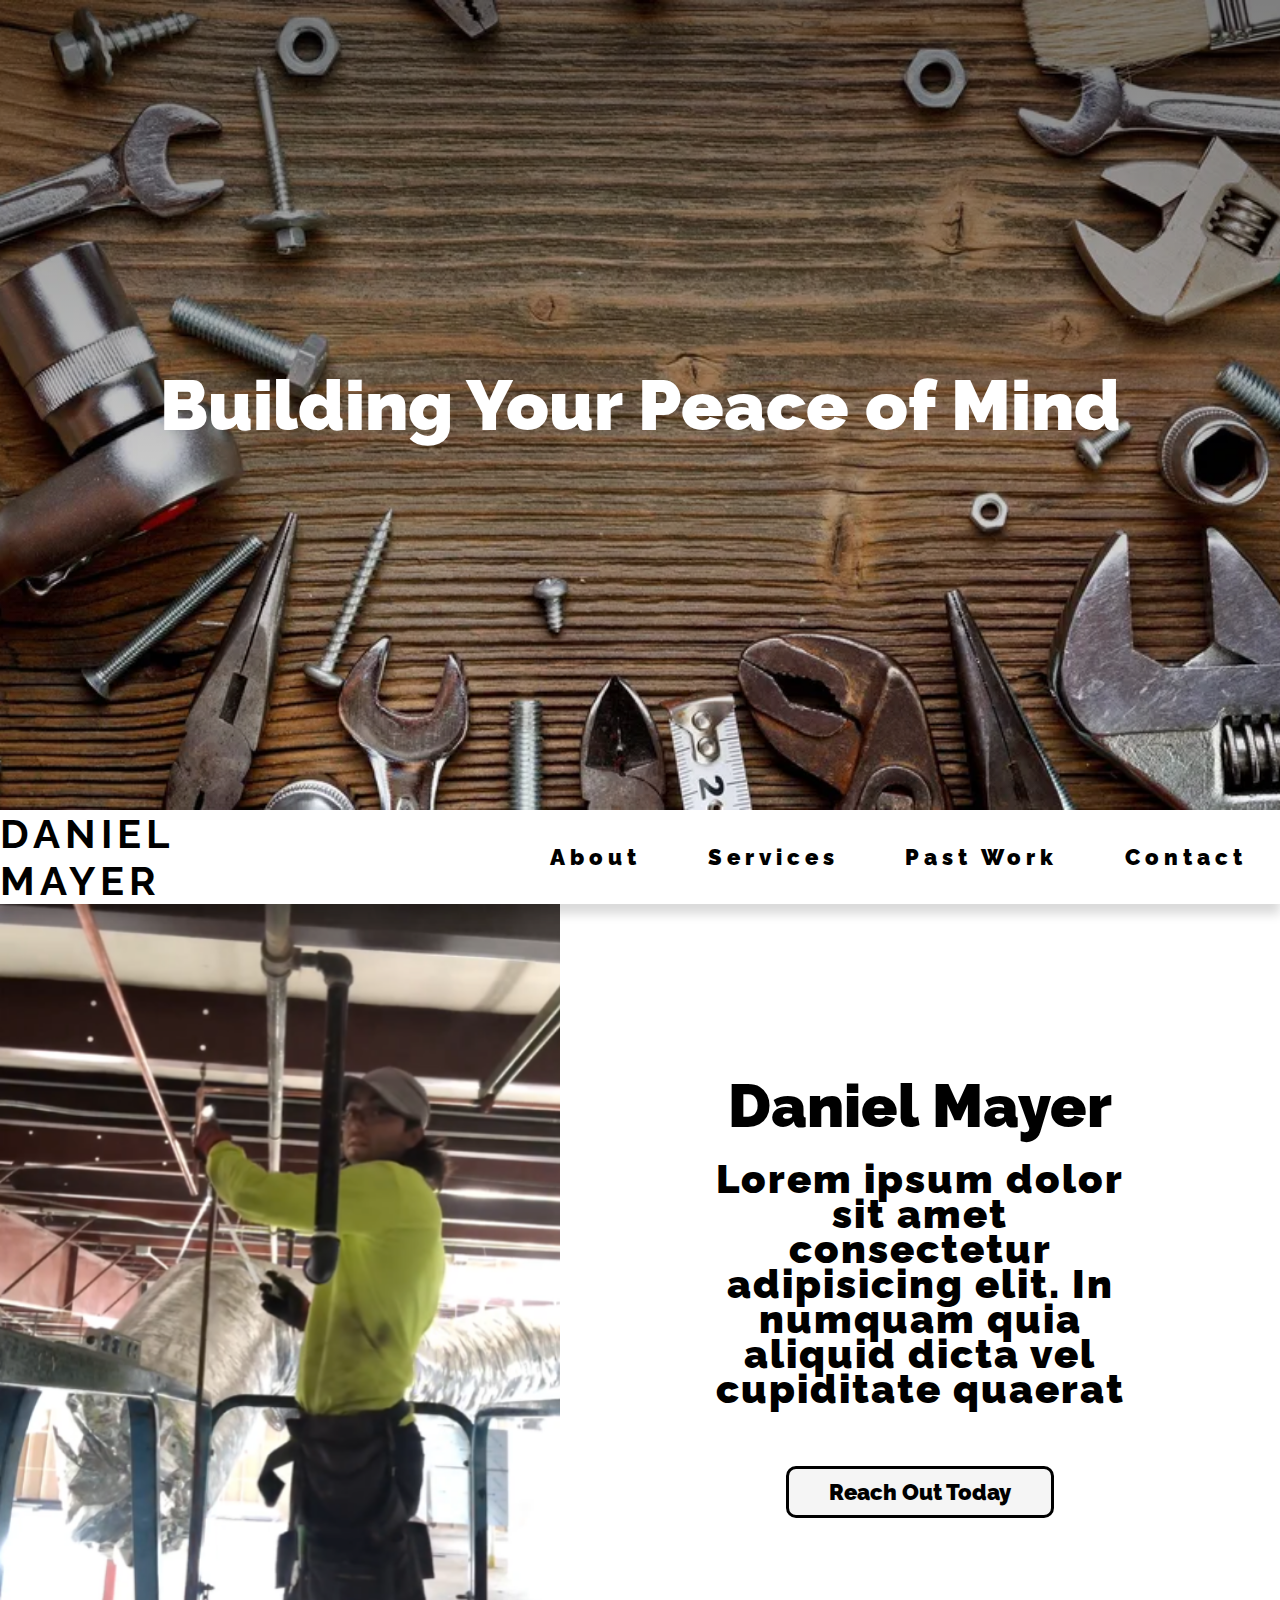
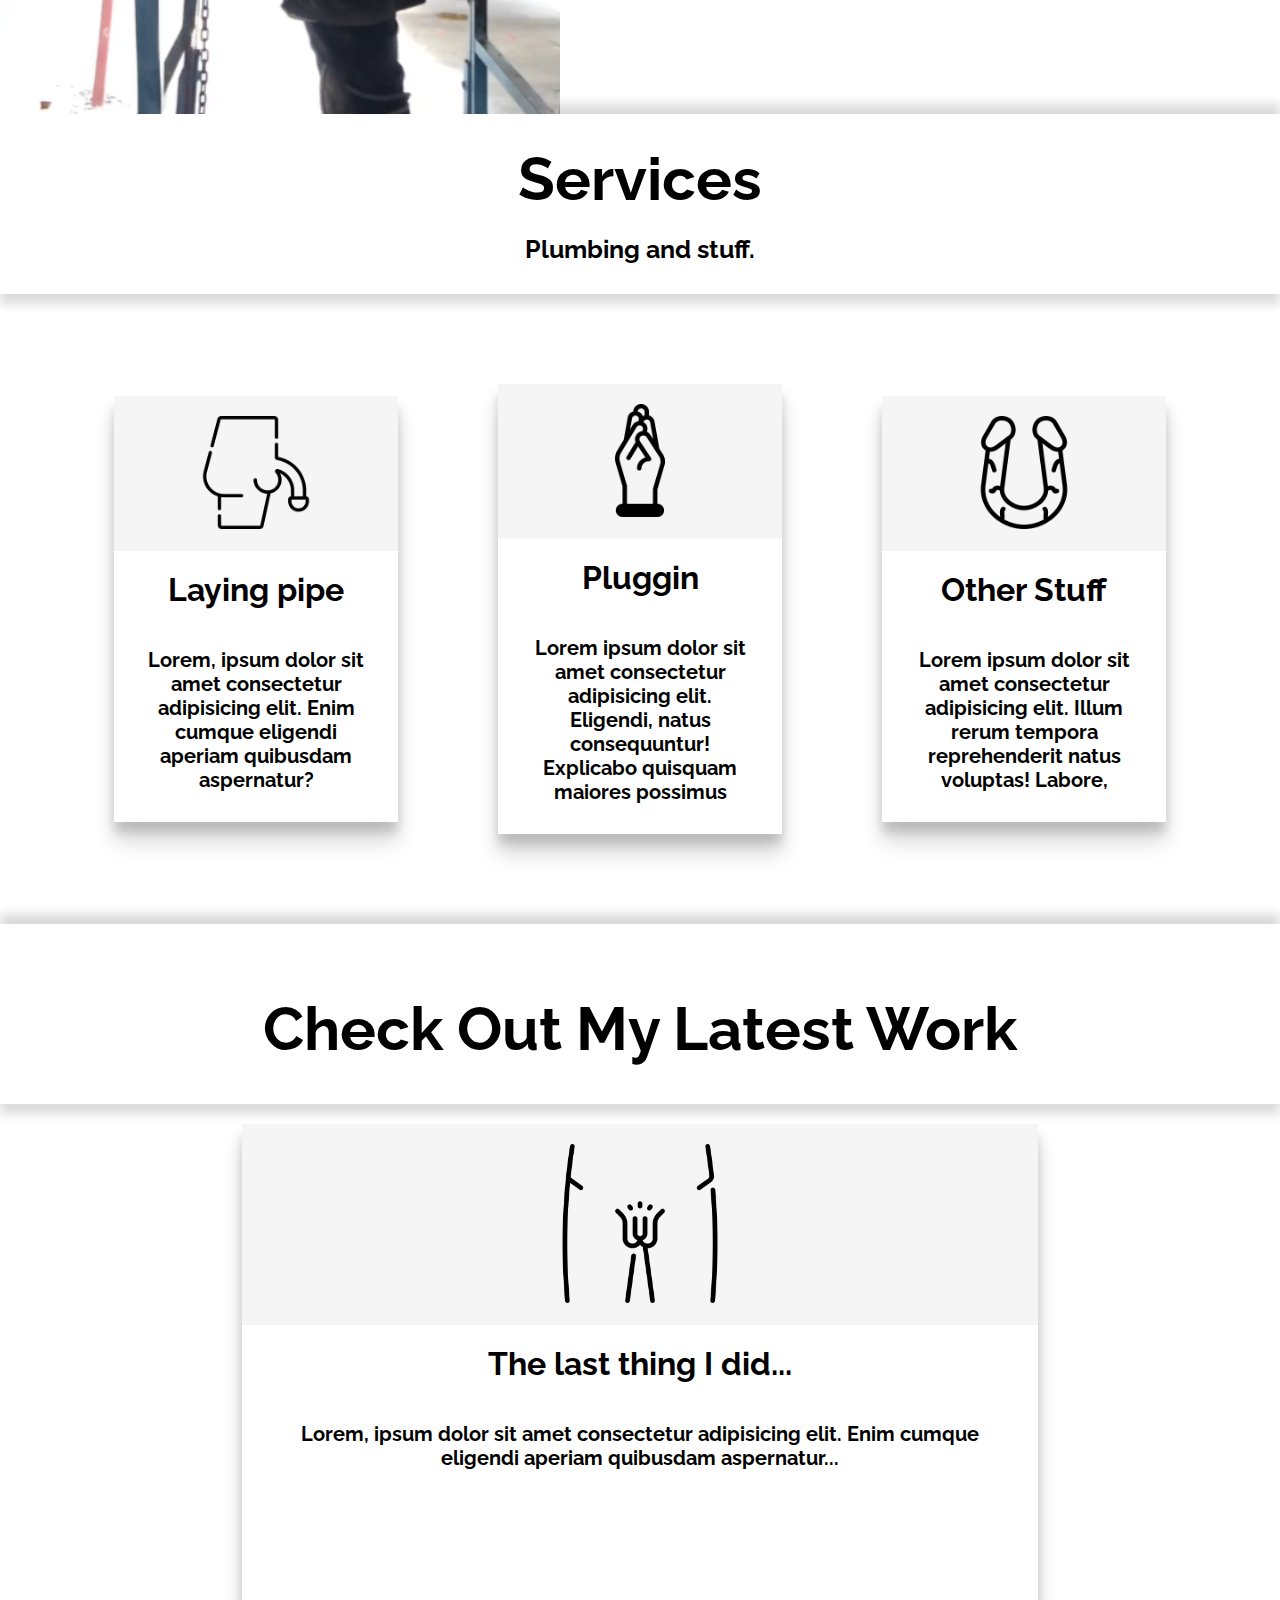
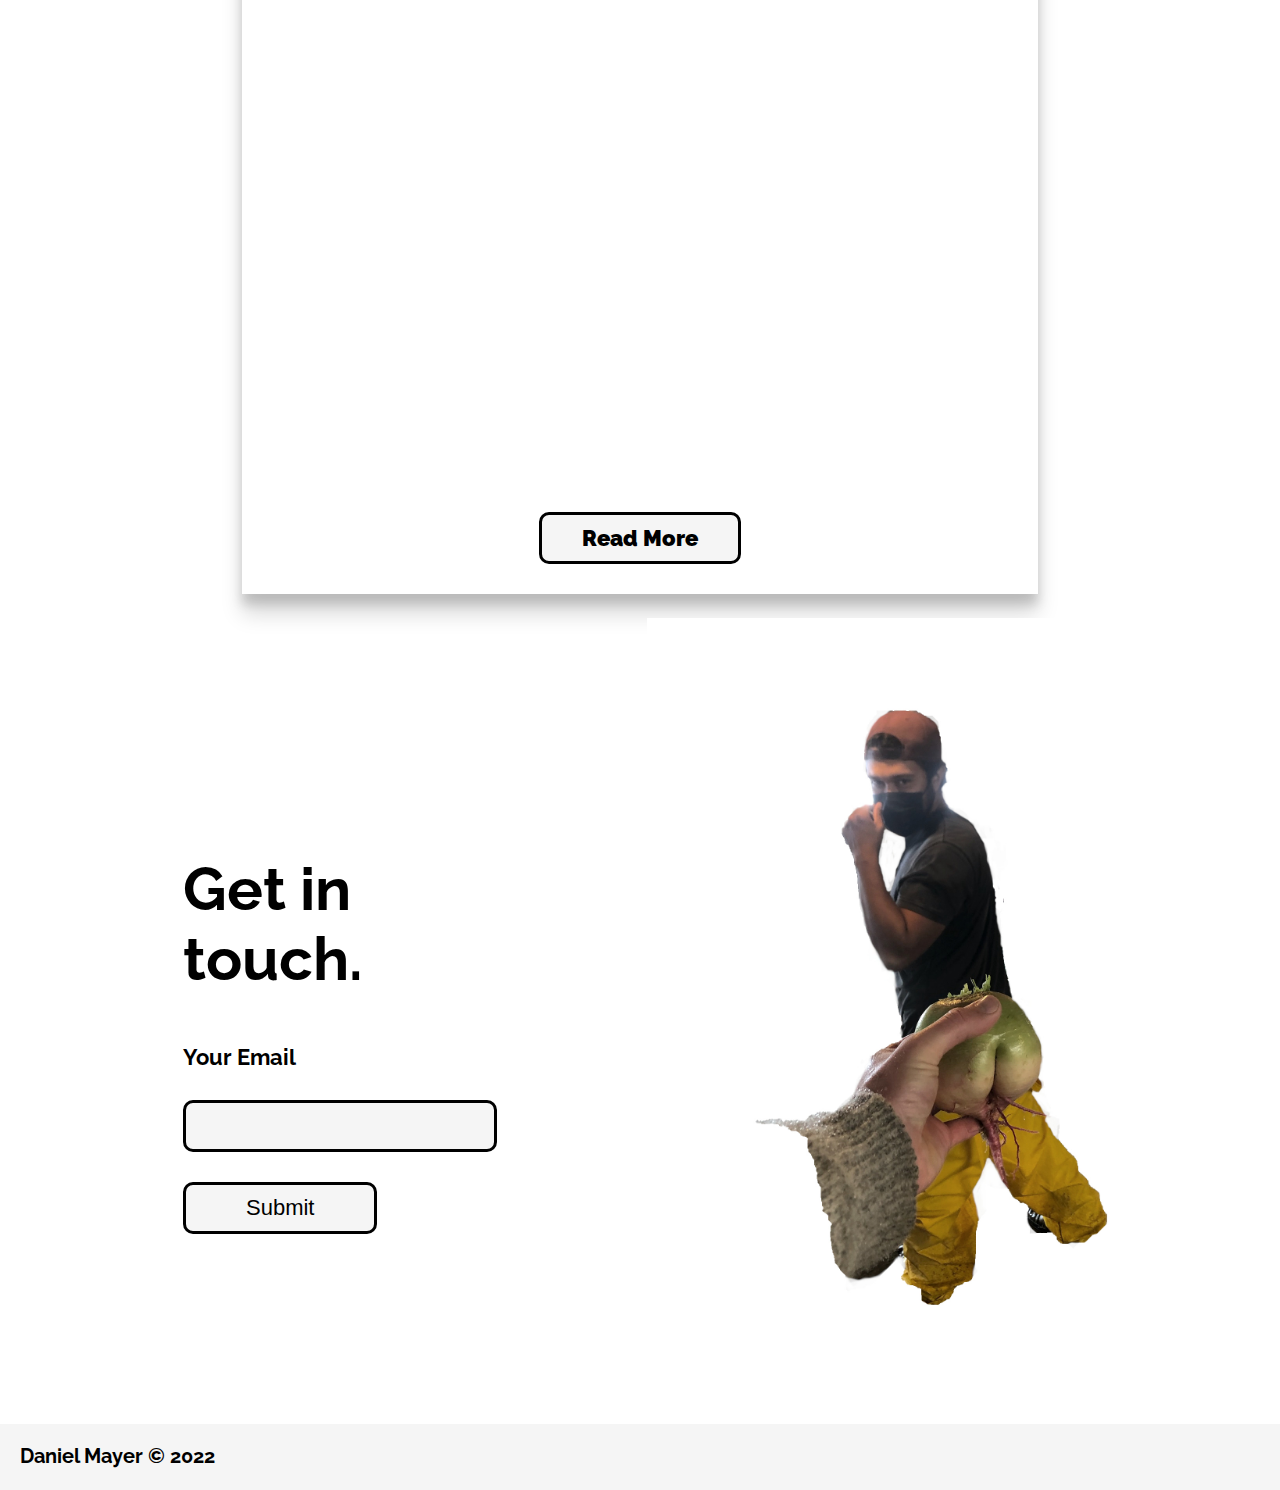
==== commit 0275e4b9: "Added new funny icons" ====
--- a/index.html
+++ b/index.html
@@ -65,7 +65,7 @@
         <div class="service-cards">
             <div class="card">
                 <div class="card-icon">
-                    <img src="/icons/noun-fitness-2662732.svg" alt="">
+                    <img src="/icons/penis.png" alt="">
                 </div>
                 <h4>Laying pipe</h4>
                 <p> Lorem, ipsum dolor sit amet consectetur adipisicing elit. Enim cumque eligendi aperiam
@@ -73,7 +73,7 @@
             </div>
             <div class="card">
                 <div class="card-icon">
-                    <img src="/icons/noun-fitness-2083931.svg" alt="">
+                    <img src="/icons/dildo.png" alt="">
                 </div>
                 <h4>Pluggin</h4>
                 <p> Lorem ipsum dolor sit amet consectetur adipisicing elit. Eligendi, natus consequuntur!
@@ -81,7 +81,7 @@
             </div>
             <div class="card">
                 <div class="card-icon">
-                    <img src="/icons/noun-fitness-3569345.svg" alt="">
+                    <img src="/icons/double.png" alt="">
                 </div>
                 <h4>Other Stuff</h4>
                 <p> Lorem ipsum dolor sit amet consectetur adipisicing elit. Illum rerum tempora reprehenderit
@@ -98,7 +98,7 @@
         <div class="blog-cards">
             <div class="card">
                 <div class="card-icon">
-                    <img src="/icons/pizza.png" alt="">
+                    <img src="/icons/genitalia.png" alt="">
                 </div>
                 <h4>The last thing I did...</h4>
                 <p> Lorem, ipsum dolor sit amet consectetur adipisicing elit. Enim cumque eligendi aperiam
